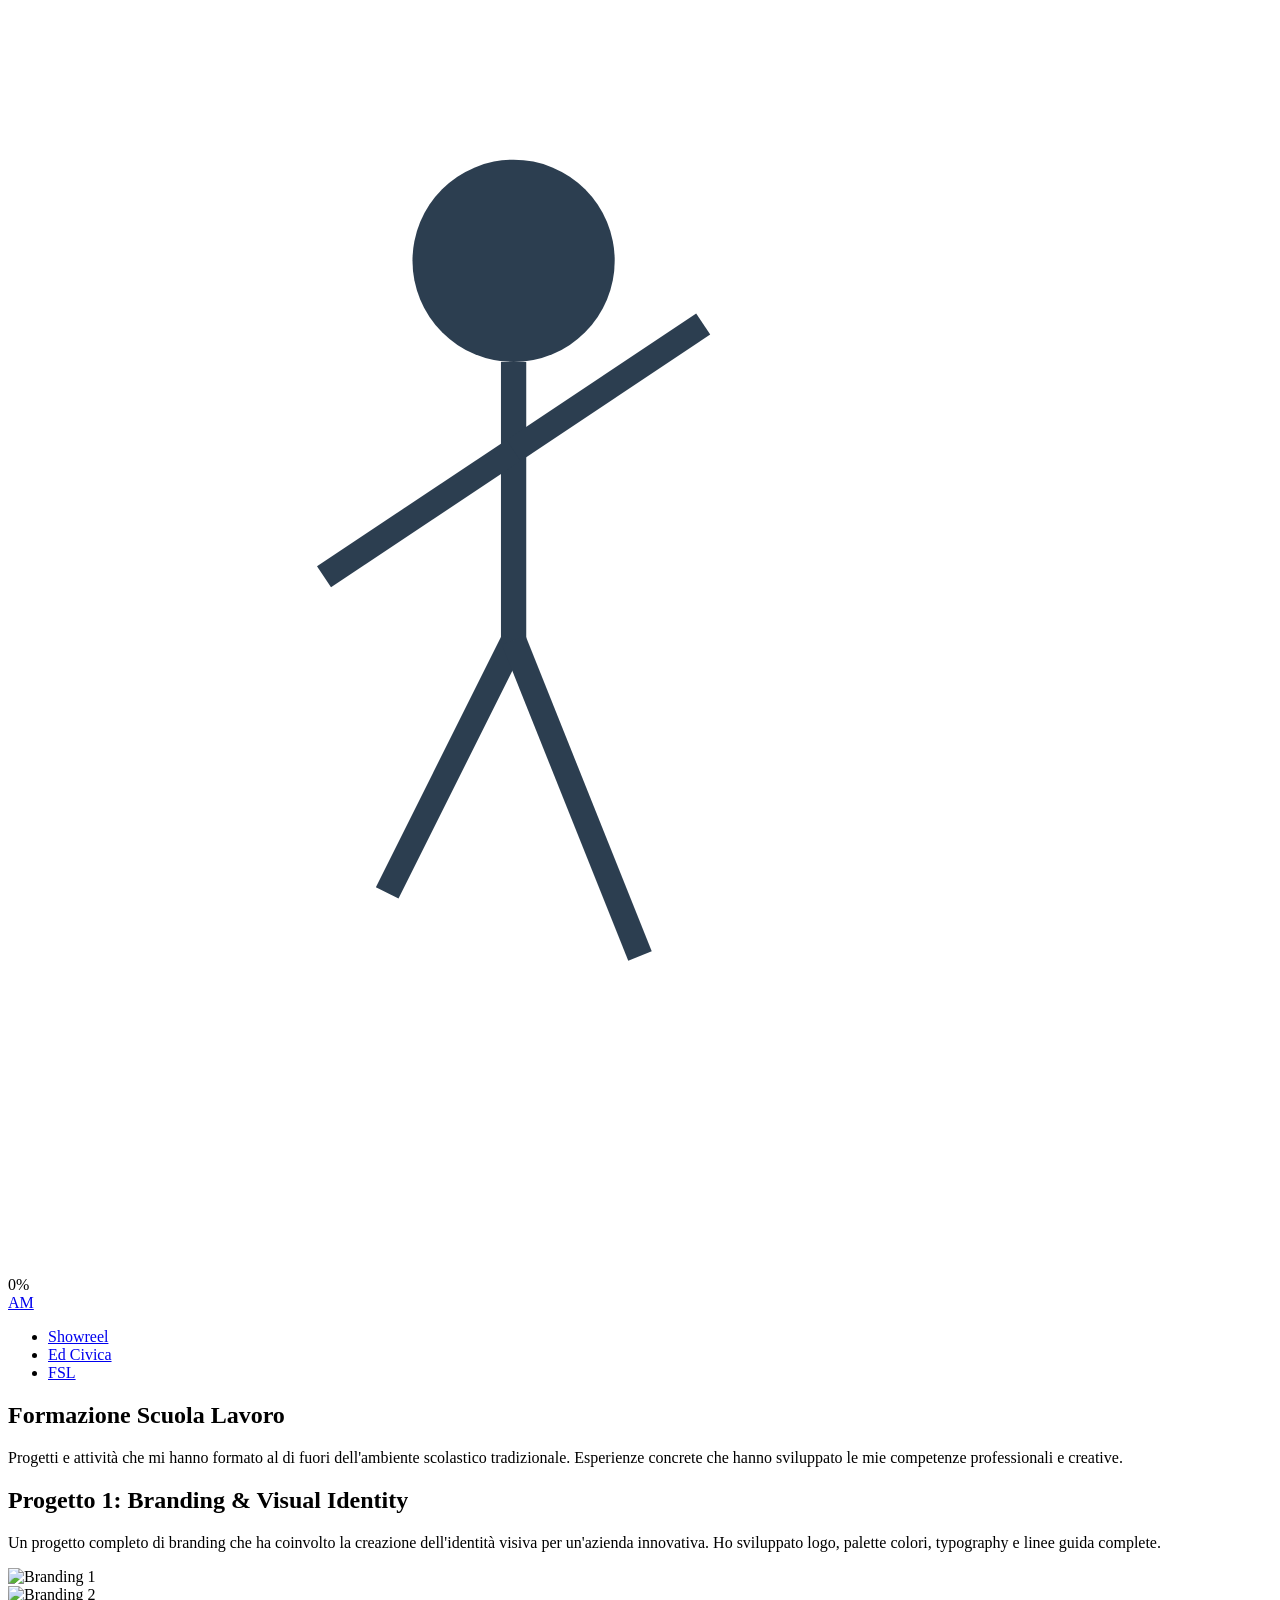
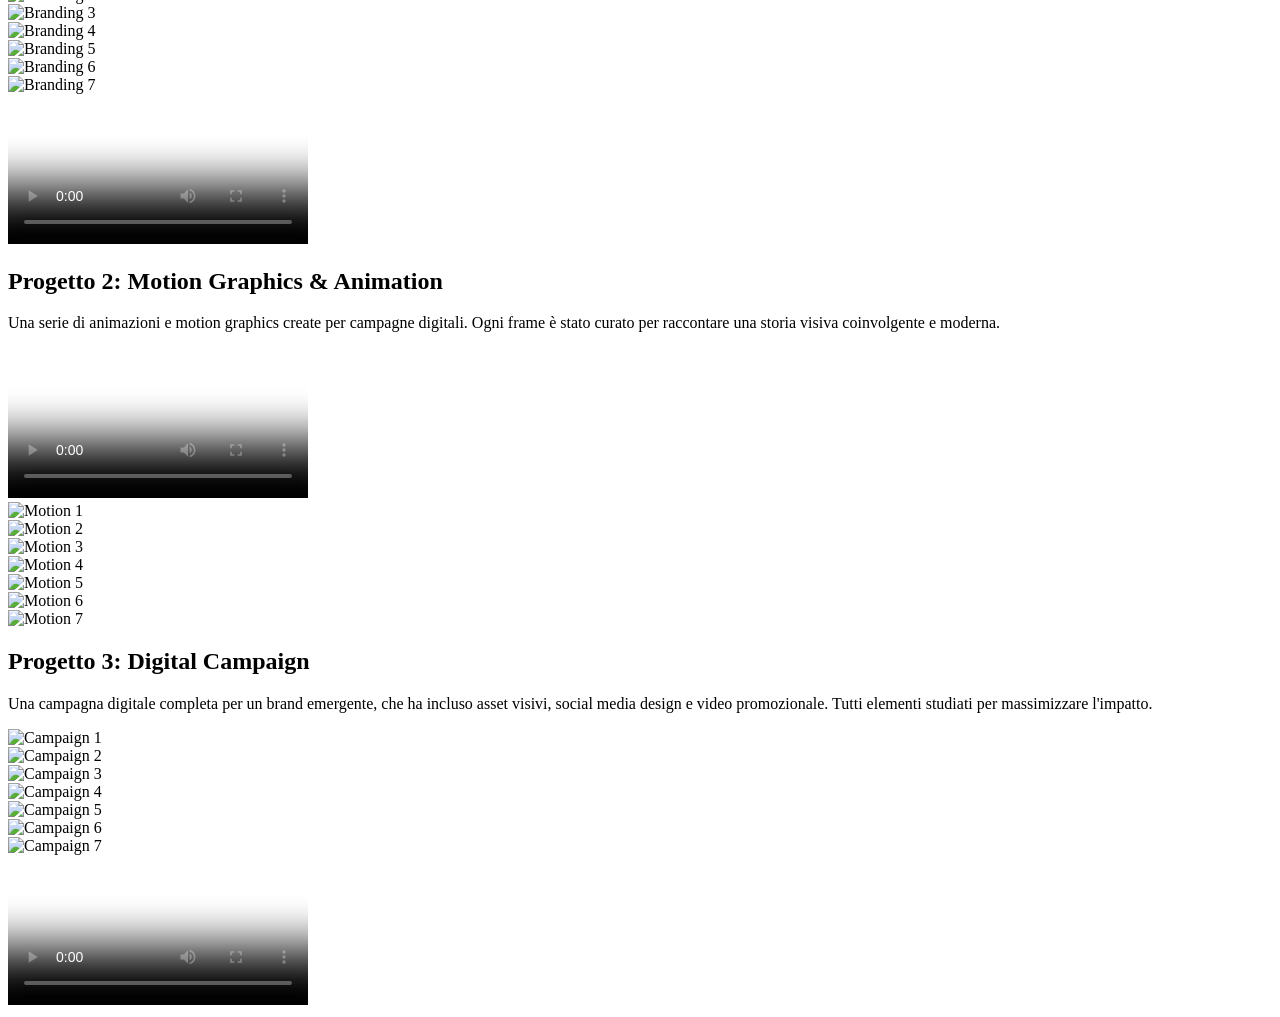
==== fsl.html @ f9231e9f "Create FSL page - fsl.html" ====
<!DOCTYPE html>
<html lang="it">
<head>
    <meta charset="UTF-8">
    <meta name="viewport" content="width=device-width, initial-scale=1.0">
    <title>FSL - Alessandro Massidda</title>
    <link rel="stylesheet" href="style.css">
</head>
<body>
    <!-- Loading Screen -->
    <div class="loading-screen" id="loadingScreen">
        <div class="loading-container">
            <div class="runner">
                <svg viewBox="0 0 100 100" class="runner-svg">
                    <circle cx="40" cy="20" r="8" fill="#2c3e50"/>
                    <line x1="40" y1="28" x2="40" y2="50" stroke="#2c3e50" stroke-width="2"/>
                    <line x1="40" y1="35" x2="25" y2="45" stroke="#2c3e50" stroke-width="2"/>
                    <line x1="40" y1="35" x2="55" y2="25" stroke="#2c3e50" stroke-width="2"/>
                    <line x1="40" y1="50" x2="30" y2="70" stroke="#2c3e50" stroke-width="2"/>
                    <line x1="40" y1="50" x2="50" y2="75" stroke="#2c3e50" stroke-width="2"/>
                </svg>
            </div>
            <div class="loading-text">
                <span class="percentage" id="percentage">0</span>%
            </div>
            <div class="loading-bar">
                <div class="loading-progress" id="loadingProgress"></div>
            </div>
        </div>
    </div>

    <!-- Navigation -->
    <nav class="navbar">
        <div class="nav-container">
            <a href="index.html" class="logo">
                <div class="logo-circle">AM</div>
            </a>
            <ul class="nav-menu">
                <li><a href="portfolio.html" class="nav-link">Showreel</a></li>
                <li><a href="educazione.html" class="nav-link">Ed Civica</a></li>
                <li><a href="fsl.html" class="nav-link active">FSL</a></li>
            </ul>
        </div>
    </nav>

    <!-- FSL Page -->
    <div class="page fsl-page">
        <div class="page-gradient" style="background: linear-gradient(135deg, #e8f4f8 0%, #d4e8f0 100%);"></div>

        <!-- Hero Section -->
        <section class="fsl-hero">
            <h1 class="section-title reveal-text">Formazione Scuola Lavoro</h1>
            <p class="section-subtitle fade-in">
                Progetti e attività che mi hanno formato al di fuori dell'ambiente scolastico tradizionale. 
                Esperienze concrete che hanno sviluppato le mie competenze professionali e creative.
            </p>
        </section>

        <!-- Project 1 -->
        <section class="fsl-project reveal-item">
            <div class="project-header">
                <h2 class="project-title">Progetto 1: Branding & Visual Identity</h2>
                <p class="project-description">
                    Un progetto completo di branding che ha coinvolto la creazione dell'identità visiva per un'azienda innovativa. 
                    Ho sviluppato logo, palette colori, typography e linee guida complete.
                </p>
            </div>
            <div class="project-content">
                <div class="media-gallery">
                    <div class="gallery-item fade-in">
                        <img src="https://via.placeholder.com/400x300" alt="Branding 1">
                    </div>
                    <div class="gallery-item fade-in">
                        <img src="https://via.placeholder.com/400x300" alt="Branding 2">
                    </div>
                    <div class="gallery-item fade-in">
                        <img src="https://via.placeholder.com/400x300" alt="Branding 3">
                    </div>
                    <div class="gallery-item fade-in">
                        <img src="https://via.placeholder.com/400x300" alt="Branding 4">
                    </div>
                    <div class="gallery-item fade-in">
                        <img src="https://via.placeholder.com/400x300" alt="Branding 5">
                    </div>
                    <div class="gallery-item fade-in">
                        <img src="https://via.placeholder.com/400x300" alt="Branding 6">
                    </div>
                    <div class="gallery-item fade-in">
                        <img src="https://via.placeholder.com/400x300" alt="Branding 7">
                    </div>
                </div>
                <div class="video-container slide-up">
                    <video controls poster="https://via.placeholder.com/400x300">
                        <source src="https://via.placeholder.com/video.mp4" type="video/mp4">
                        Il tuo browser non supporta il tag video.
                    </video>
                </div>
            </div>
        </section>

        <!-- Project 2 -->
        <section class="fsl-project reveal-item">
            <div class="project-header">
                <h2 class="project-title">Progetto 2: Motion Graphics & Animation</h2>
                <p class="project-description">
                    Una serie di animazioni e motion graphics create per campagne digitali. 
                    Ogni frame è stato curato per raccontare una storia visiva coinvolgente e moderna.
                </p>
            </div>
            <div class="project-content">
                <div class="video-container slide-up">
                    <video controls poster="https://via.placeholder.com/400x300">
                        <source src="https://via.placeholder.com/video.mp4" type="video/mp4">
                        Il tuo browser non supporta il tag video.
                    </video>
                </div>
                <div class="media-gallery">
                    <div class="gallery-item fade-in">
                        <img src="https://via.placeholder.com/400x300" alt="Motion 1">
                    </div>
                    <div class="gallery-item fade-in">
                        <img src="https://via.placeholder.com/400x300" alt="Motion 2">
                    </div>
                    <div class="gallery-item fade-in">
                        <img src="https://via.placeholder.com/400x300" alt="Motion 3">
                    </div>
                    <div class="gallery-item fade-in">
                        <img src="https://via.placeholder.com/400x300" alt="Motion 4">
                    </div>
                    <div class="gallery-item fade-in">
                        <img src="https://via.placeholder.com/400x300" alt="Motion 5">
                    </div>
                    <div class="gallery-item fade-in">
                        <img src="https://via.placeholder.com/400x300" alt="Motion 6">
                    </div>
                    <div class="gallery-item fade-in">
                        <img src="https://via.placeholder.com/400x300" alt="Motion 7">
                    </div>
                </div>
            </div>
        </section>

        <!-- Project 3 -->
        <section class="fsl-project reveal-item">
            <div class="project-header">
                <h2 class="project-title">Progetto 3: Digital Campaign</h2>
                <p class="project-description">
                    Una campagna digitale completa per un brand emergente, che ha incluso asset visivi, 
                    social media design e video promozionale. Tutti elementi studiati per massimizzare l'impatto.
                </p>
            </div>
            <div class="project-content">
                <div class="media-gallery">
                    <div class="gallery-item fade-in">
                        <img src="https://via.placeholder.com/400x300" alt="Campaign 1">
                    </div>
                    <div class="gallery-item fade-in">
                        <img src="https://via.placeholder.com/400x300" alt="Campaign 2">
                    </div>
                    <div class="gallery-item fade-in">
                        <img src="https://via.placeholder.com/400x300" alt="Campaign 3">
                    </div>
                    <div class="gallery-item fade-in">
                        <img src="https://via.placeholder.com/400x300" alt="Campaign 4">
                    </div>
                    <div class="gallery-item fade-in">
                        <img src="https://via.placeholder.com/400x300" alt="Campaign 5">
                    </div>
                    <div class="gallery-item fade-in">
                        <img src="https://via.placeholder.com/400x300" alt="Campaign 6">
                    </div>
                    <div class="gallery-item fade-in">
                        <img src="https://via.placeholder.com/400x300" alt="Campaign 7">
                    </div>
                </div>
                <div class="video-container slide-up">
                    <video controls poster="https://via.placeholder.com/400x300">
                        <source src="https://via.placeholder.com/video.mp4" type="video/mp4">
                        Il tuo browser non supporta il tag video.
                    </video>
                </div>
            </div>
        </section>
    </div>

    <script src="script.js"></script>
</body>
</html>
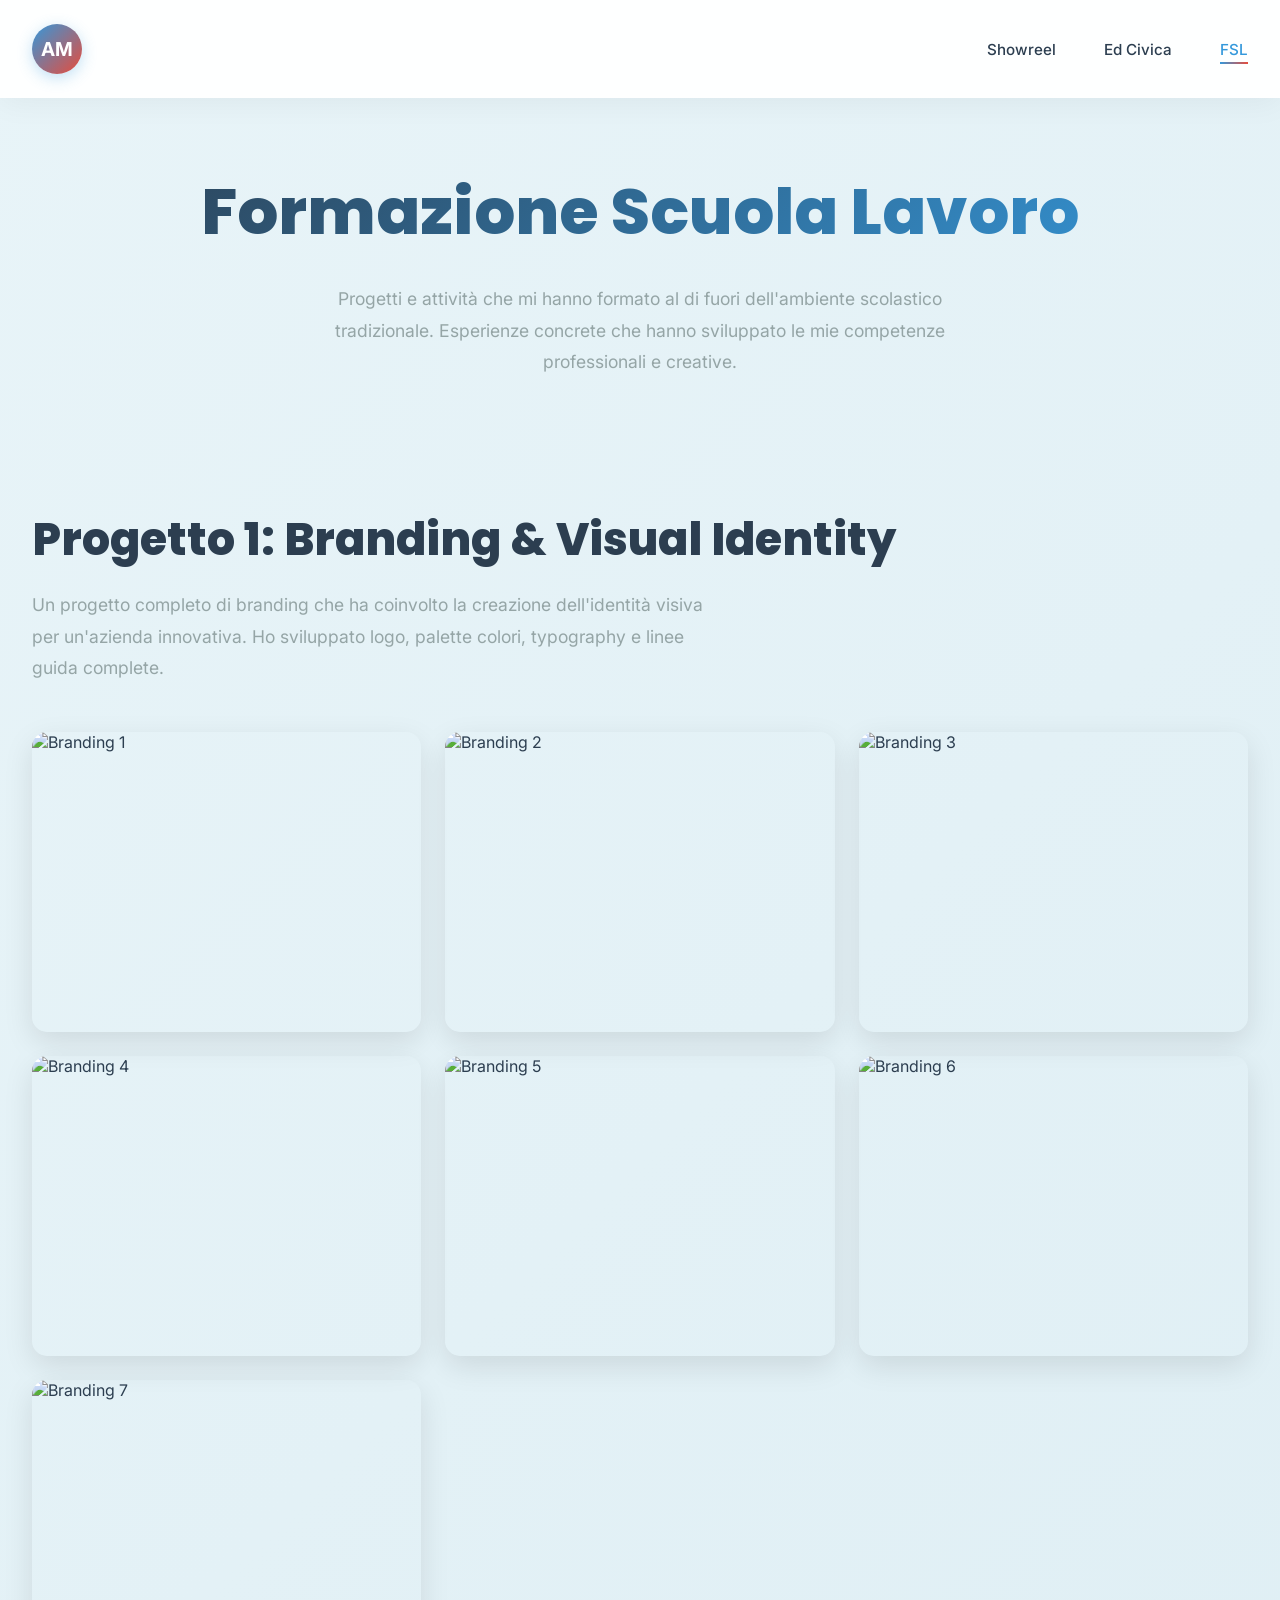
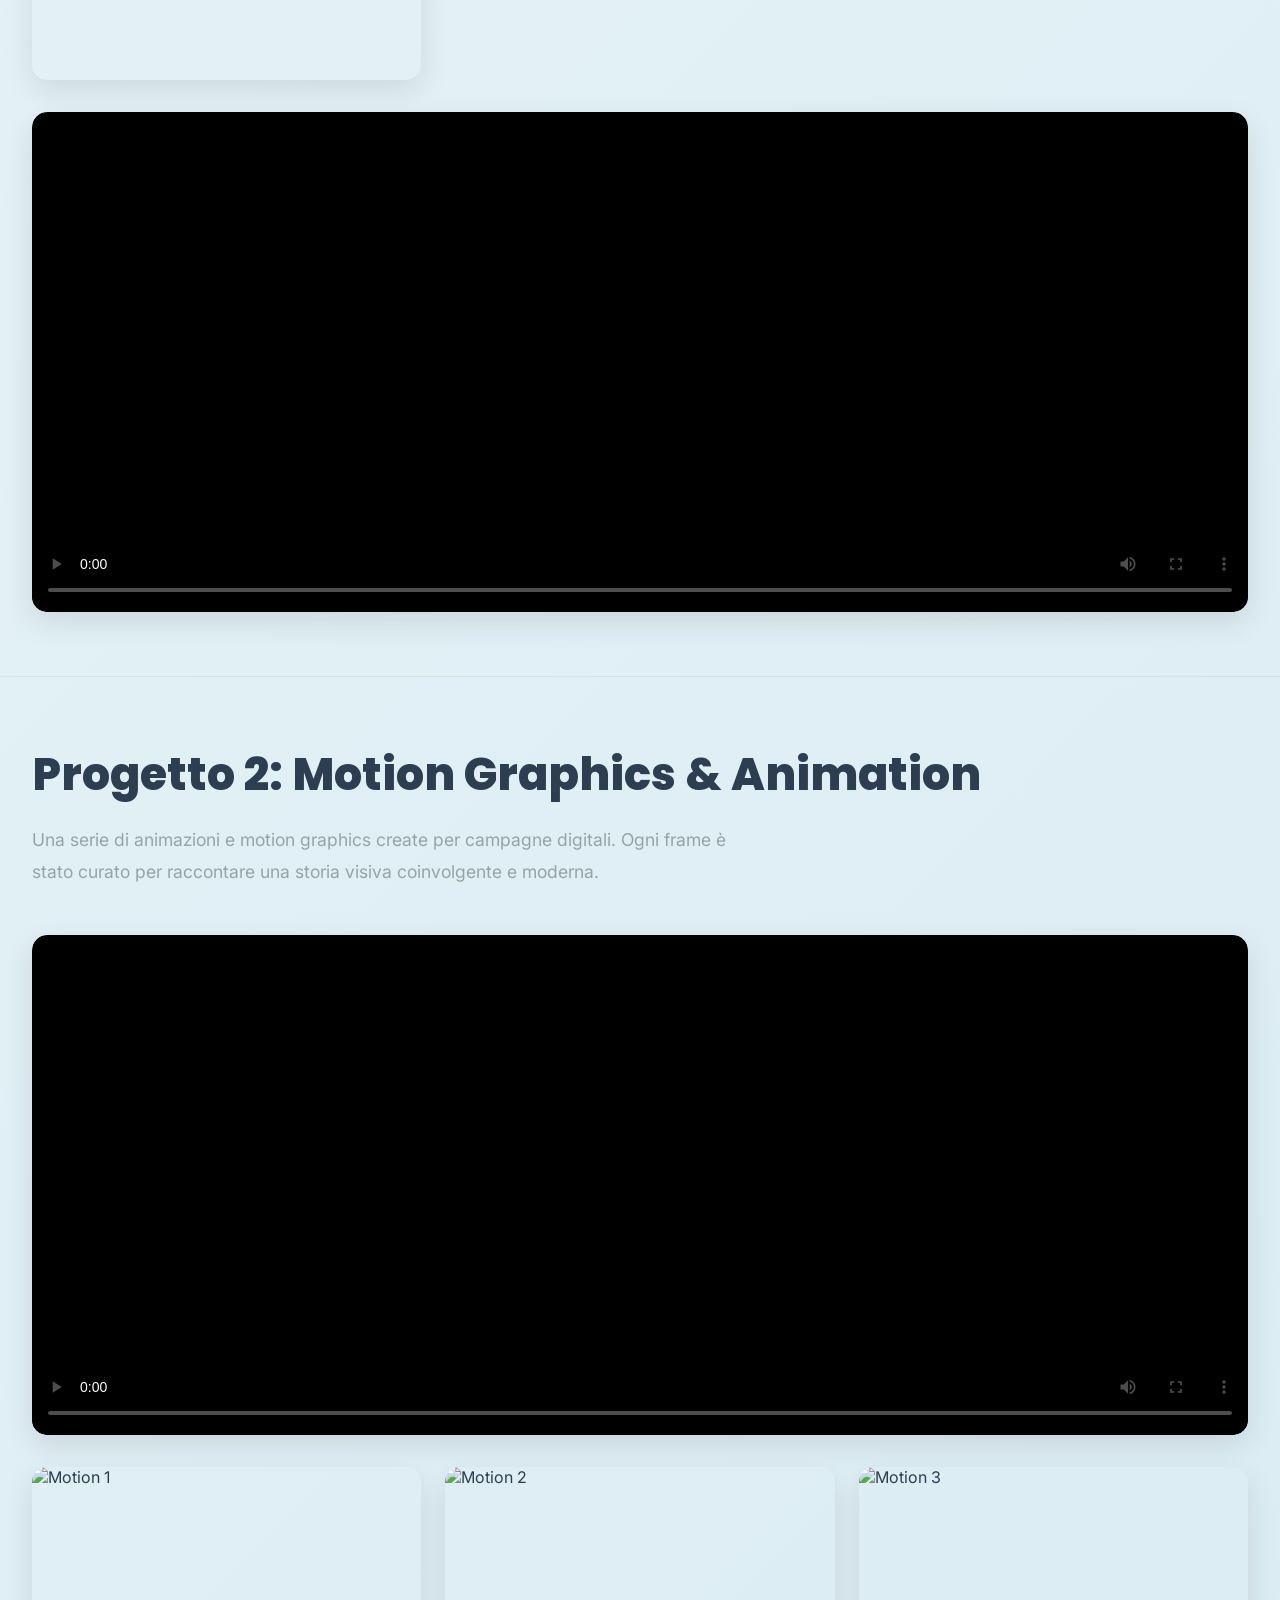
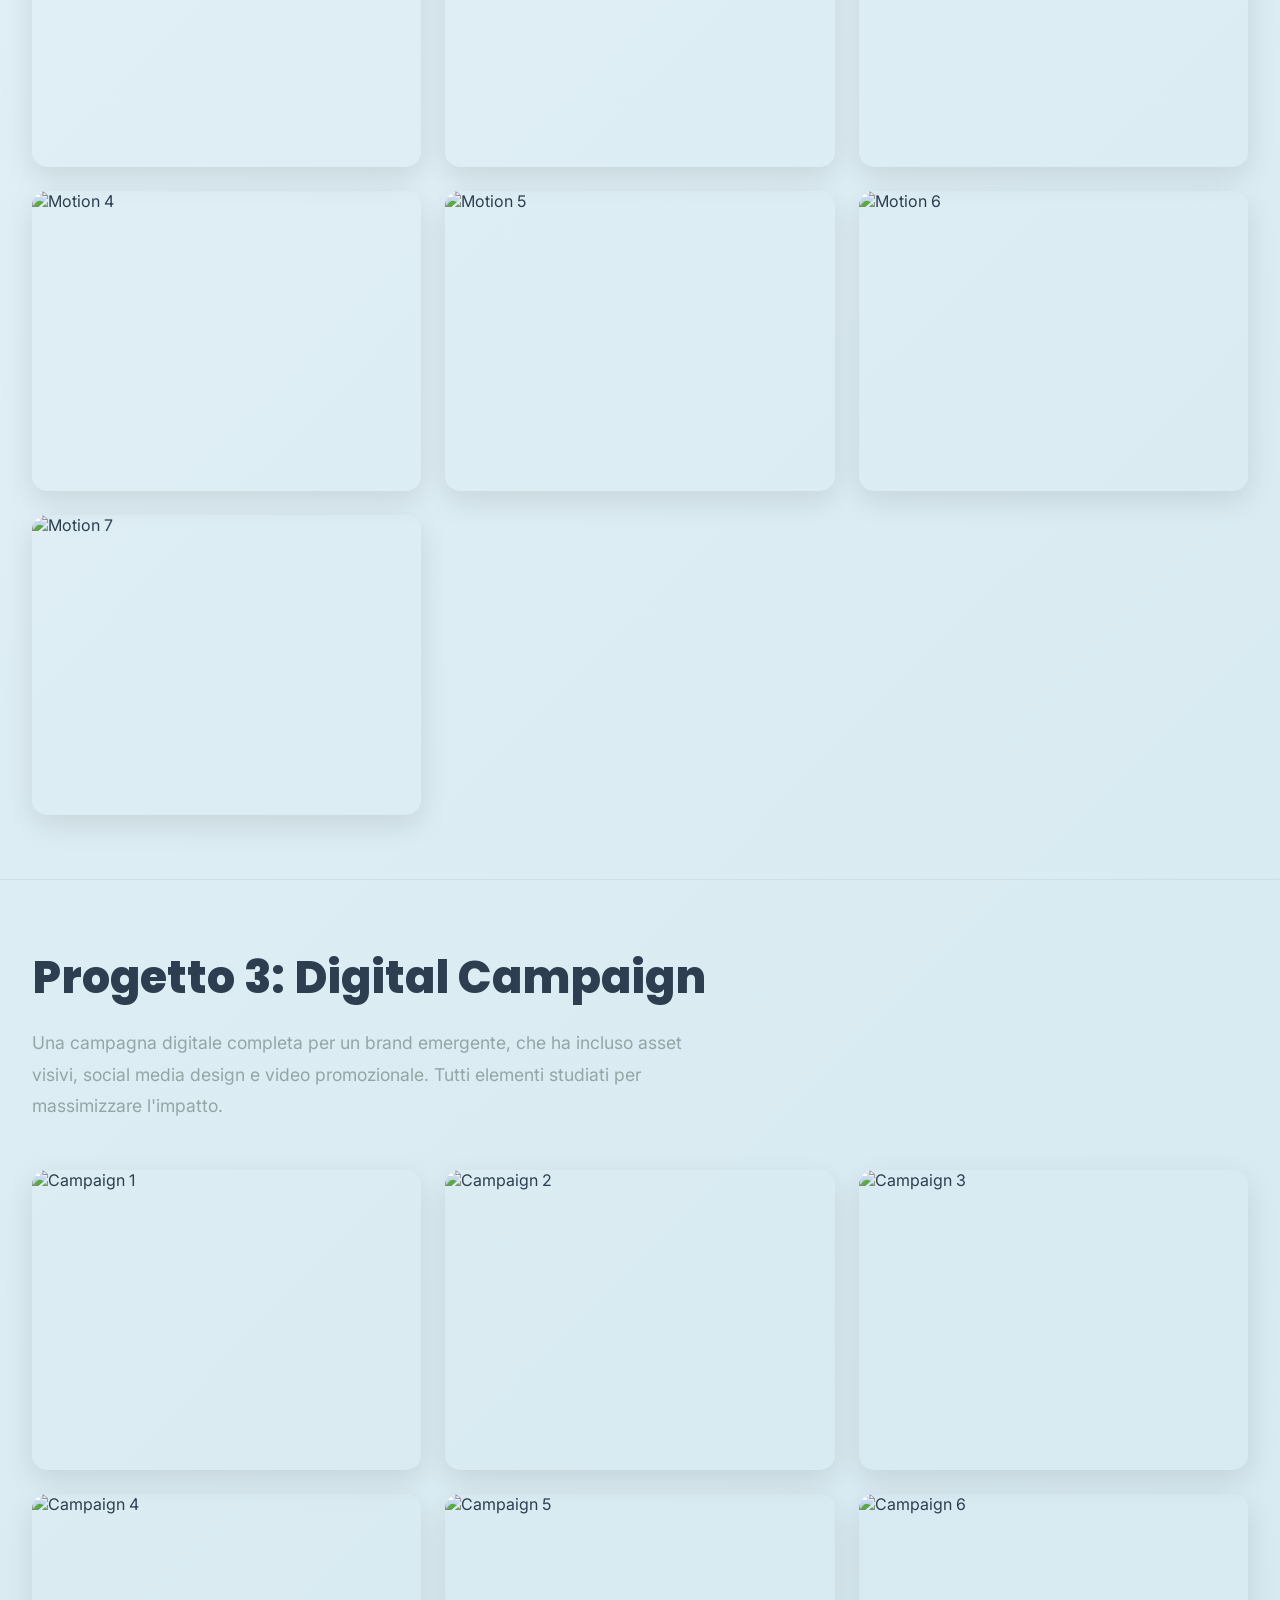
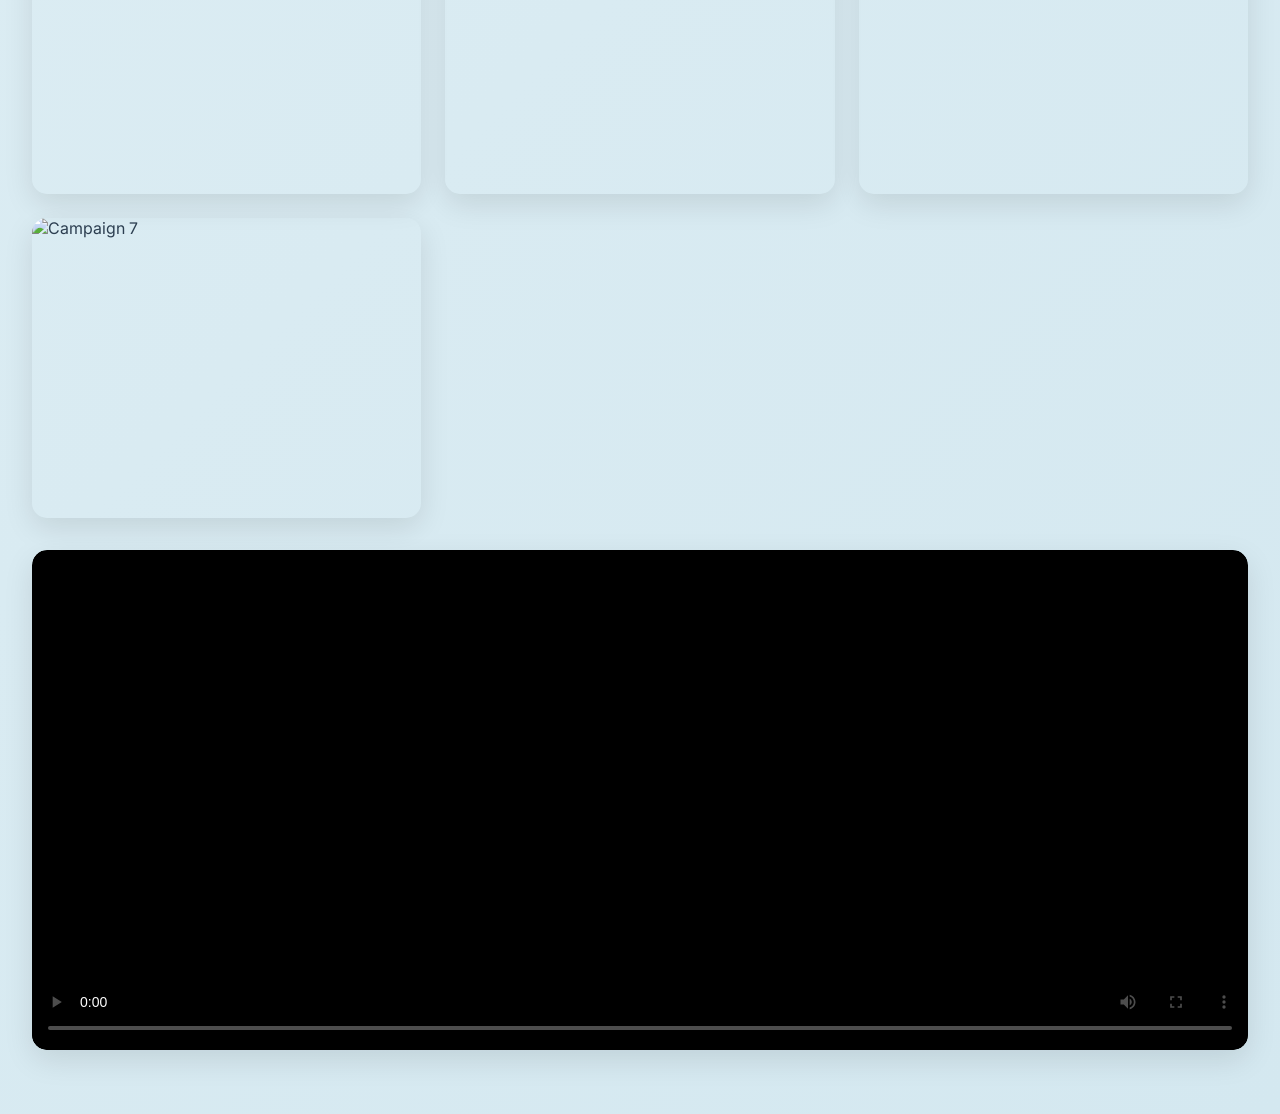
==== commit ec8712c1: "Update fsl.html" ====
--- a/fsl.html
+++ b/fsl.html
@@ -7,29 +7,7 @@
     <link rel="stylesheet" href="style.css">
 </head>
 <body>
-    <!-- Loading Screen -->
-    <div class="loading-screen" id="loadingScreen">
-        <div class="loading-container">
-            <div class="runner">
-                <svg viewBox="0 0 100 100" class="runner-svg">
-                    <circle cx="40" cy="20" r="8" fill="#2c3e50"/>
-                    <line x1="40" y1="28" x2="40" y2="50" stroke="#2c3e50" stroke-width="2"/>
-                    <line x1="40" y1="35" x2="25" y2="45" stroke="#2c3e50" stroke-width="2"/>
-                    <line x1="40" y1="35" x2="55" y2="25" stroke="#2c3e50" stroke-width="2"/>
-                    <line x1="40" y1="50" x2="30" y2="70" stroke="#2c3e50" stroke-width="2"/>
-                    <line x1="40" y1="50" x2="50" y2="75" stroke="#2c3e50" stroke-width="2"/>
-                </svg>
-            </div>
-            <div class="loading-text">
-                <span class="percentage" id="percentage">0</span>%
-            </div>
-            <div class="loading-bar">
-                <div class="loading-progress" id="loadingProgress"></div>
-            </div>
-        </div>
-    </div>
-
-    <!-- Navigation -->
+<!-- Navigation -->
     <nav class="navbar">
         <div class="nav-container">
             <a href="index.html" class="logo">
--- a/style.css
+++ b/style.css
@@ -0,0 +1,1191 @@
+@import url('https://fonts.googleapis.com/css2?family=Inter:wght@100;200;300;400;500;600;700;800;900&family=Poppins:wght@300;400;500;600;700;800;900&display=swap');
+
+* {
+    margin: 0;
+    padding: 0;
+    box-sizing: border-box;
+}
+
+:root {
+    --primary: #2c3e50;
+    --secondary: #e74c3c;
+    --accent: #3498db;
+    --light: #ecf0f1;
+    --dark: #2c3e50;
+    --white: #ffffff;
+    --gray: #95a5a6;
+    --transition: 0.3s cubic-bezier(0.25, 0.46, 0.45, 0.94);
+}
+
+html {
+    scroll-behavior: smooth;
+}
+
+body {
+    font-family: 'Inter', sans-serif;
+    background-color: var(--white);
+    color: var(--dark);
+    overflow-x: hidden;
+}
+
+/* ============================================ LOADING SCREEN ============================================ */
+
+.loading-screen {
+    position: fixed;
+    top: 0;
+    left: 0;
+    width: 100%;
+    height: 100%;
+    background: linear-gradient(135deg, #f5f7fa 0%, #e8ecf1 100%);
+    display: flex;
+    align-items: center;
+    justify-content: center;
+    z-index: 9999;
+    opacity: 1;
+    visibility: visible;
+    transition: opacity 0.6s ease-out, visibility 0.6s ease-out;
+}
+
+.loading-screen.hidden {
+    opacity: 0;
+    visibility: hidden;
+}
+
+.loading-container {
+    display: flex;
+    flex-direction: column;
+    align-items: center;
+    gap: 2rem;
+}
+
+.runner {
+    width: 60px;
+    height: 60px;
+    animation: run 1.2s infinite;
+}
+
+.runner-svg {
+    width: 100%;
+    height: 100%;
+    animation: bounce 0.6s infinite alternate;
+}
+
+@keyframes run {
+    0% {
+        transform: translateX(-20px);
+    }
+    50% {
+        transform: translateX(20px);
+    }
+    100% {
+        transform: translateX(-20px);
+    }
+}
+
+@keyframes bounce {
+    0% {
+        transform: translateY(0);
+    }
+    100% {
+        transform: translateY(-10px);
+    }
+}
+
+.loading-text {
+    font-size: 2.5rem;
+    font-weight: 700;
+    color: var(--primary);
+}
+
+.percentage {
+    font-weight: 900;
+    background: linear-gradient(135deg, var(--accent), var(--secondary));
+    -webkit-background-clip: text;
+    -webkit-text-fill-color: transparent;
+    background-clip: text;
+}
+
+.loading-bar {
+    width: 200px;
+    height: 4px;
+    background: rgba(0, 0, 0, 0.1);
+    border-radius: 10px;
+    overflow: hidden;
+}
+
+.loading-progress {
+    height: 100%;
+    background: linear-gradient(90deg, var(--accent), var(--secondary));
+    border-radius: 10px;
+    width: 0%;
+    transition: width 0.3s ease;
+}
+
+/* ============================================ NAVBAR ============================================ */
+
+.navbar {
+    position: fixed;
+    top: 0;
+    left: 0;
+    right: 0;
+    z-index: 1000;
+    background: rgba(255, 255, 255, 0.95);
+    backdrop-filter: blur(10px);
+    padding: 1.5rem 0;
+    box-shadow: 0 4px 30px rgba(0, 0, 0, 0.05);
+    animation: slideDown 0.6s ease-out;
+}
+
+@keyframes slideDown {
+    from {
+        opacity: 0;
+        transform: translateY(-30px);
+    }
+    to {
+        opacity: 1;
+        transform: translateY(0);
+    }
+}
+
+.nav-container {
+    max-width: 1400px;
+    margin: 0 auto;
+    padding: 0 2rem;
+    display: flex;
+    justify-content: space-between;
+    align-items: center;
+}
+
+.logo {
+    text-decoration: none;
+    display: flex;
+    align-items: center;
+}
+
+.logo-circle {
+    width: 50px;
+    height: 50px;
+    border-radius: 50%;
+    background: linear-gradient(135deg, var(--accent), var(--secondary));
+    display: flex;
+    align-items: center;
+    justify-content: center;
+    color: var(--white);
+    font-weight: 700;
+    font-size: 1.2rem;
+    transition: all var(--transition);
+    box-shadow: 0 4px 15px rgba(52, 152, 219, 0.3);
+}
+
+.logo-circle:hover {
+    transform: scale(1.1);
+    box-shadow: 0 8px 25px rgba(52, 152, 219, 0.4);
+}
+
+.nav-menu {
+    display: flex;
+    list-style: none;
+    gap: 3rem;
+}
+
+.nav-link {
+    text-decoration: none;
+    color: var(--dark);
+    font-weight: 500;
+    font-size: 0.95rem;
+    position: relative;
+    transition: color var(--transition);
+}
+
+.nav-link::after {
+    content: '';
+    position: absolute;
+    bottom: -5px;
+    left: 0;
+    width: 0;
+    height: 2px;
+    background: linear-gradient(90deg, var(--accent), var(--secondary));
+    transition: width var(--transition);
+}
+
+.nav-link:hover::after,
+.nav-link.active::after {
+    width: 100%;
+}
+
+.nav-link.active {
+    color: var(--accent);
+}
+
+/* ============================================ PAGE LAYOUTS ============================================ */
+
+.page {
+    min-height: 100vh;
+    position: relative;
+    padding-top: 100px;
+}
+
+.page-gradient {
+    position: absolute;
+    top: 0;
+    left: 0;
+    right: 0;
+    bottom: 0;
+    z-index: -1;
+}
+
+/* ============================================ HERO SECTION ============================================ */
+
+.hero {
+    height: 100vh;
+    display: flex;
+    align-items: center;
+    justify-content: flex-start;
+    position: relative;
+    overflow: hidden;
+    background-size: cover;
+    background-position: center;
+    margin-top: -100px;
+    padding-top: 100px;
+}
+
+.hero::before {
+    content: '';
+    position: absolute;
+    top: 0;
+    left: 0;
+    right: 0;
+    bottom: 0;
+    background: rgba(255, 255, 255, 0.1);
+    z-index: 1;
+}
+
+.hero-overlay {
+    position: absolute;
+    top: 0;
+    left: 0;
+    right: 0;
+    bottom: 0;
+    background: linear-gradient(135deg, rgba(44, 62, 80, 0.7), rgba(231, 76, 60, 0.5));
+    z-index: 2;
+}
+
+.hero-content {
+    position: relative;
+    z-index: 3;
+    max-width: 1400px;
+    margin: 0 auto;
+    padding: 0 4rem;
+    width: 100%;
+}
+
+.hero-text {
+    max-width: 800px;
+}
+
+.hero-title {
+    font-size: clamp(3rem, 8vw, 6rem);
+    font-weight: 900;
+    color: var(--white);
+    line-height: 1.1;
+    margin-bottom: 2rem;
+    font-family: 'Poppins', sans-serif;
+}
+
+.hero-title .word {
+    display: block;
+    animation: slideInLeft 0.8s ease-out both;
+}
+
+.hero-title .word:nth-child(2) {
+    animation-delay: 0.2s;
+}
+
+@keyframes slideInLeft {
+    from {
+        opacity: 0;
+        transform: translateX(-100px);
+    }
+    to {
+        opacity: 1;
+        transform: translateX(0);
+    }
+}
+
+.hero-description {
+    font-size: 1.2rem;
+    color: rgba(255, 255, 255, 0.95);
+    line-height: 1.8;
+    max-width: 500px;
+    animation: fadeInUp 1s ease-out 0.4s both;
+}
+
+@keyframes fadeInUp {
+    from {
+        opacity: 0;
+        transform: translateY(30px);
+    }
+    to {
+        opacity: 1;
+        transform: translateY(0);
+    }
+}
+
+.scroll-indicator {
+    position: absolute;
+    bottom: 2rem;
+    left: 50%;
+    transform: translateX(-50%);
+    z-index: 5;
+}
+
+.scroll-icon {
+    width: 24px;
+    height: 24px;
+    stroke: var(--white);
+    fill: none;
+    stroke-width: 2;
+    animation: float 2s ease-in-out infinite;
+}
+
+@keyframes float {
+    0%, 100% {
+        transform: translateY(0);
+    }
+    50% {
+        transform: translateY(15px);
+    }
+}
+
+/* ============================================ REVEAL ANIMATIONS ============================================ */
+
+.reveal-text {
+    position: relative;
+    overflow: hidden;
+}
+
+.reveal-text::before {
+    content: '';
+    position: absolute;
+    top: 0;
+    left: -100%;
+    width: 100%;
+    height: 100%;
+    background: linear-gradient(90deg, transparent, rgba(255, 255, 255, 0.3), transparent);
+    animation: reveal-shine 2s infinite;
+}
+
+@keyframes reveal-shine {
+    0% {
+        left: -100%;
+    }
+    100% {
+        left: 100%;
+    }
+}
+
+.fade-in {
+    animation: fadeIn 0.8s ease-out forwards;
+    opacity: 0;
+}
+
+@keyframes fadeIn {
+    from {
+        opacity: 0;
+    }
+    to {
+        opacity: 1;
+    }
+}
+
+.slide-up {
+    animation: slideUp 0.8s ease-out forwards;
+    opacity: 0;
+}
+
+@keyframes slideUp {
+    from {
+        opacity: 0;
+        transform: translateY(30px);
+    }
+    to {
+        opacity: 1;
+        transform: translateY(0);
+    }
+}
+
+.reveal-item {
+    animation: revealItem 0.8s ease-out forwards;
+    opacity: 0;
+}
+
+@keyframes revealItem {
+    from {
+        opacity: 0;
+        transform: translateY(40px) scale(0.95);
+    }
+    to {
+        opacity: 1;
+        transform: translateY(0) scale(1);
+    }
+}
+
+/* ============================================ PORTFOLIO PAGE ============================================ */
+
+.portfolio-hero {
+    max-width: 1400px;
+    margin: 0 auto;
+    padding: 4rem 2rem;
+    text-align: center;
+}
+
+.section-title {
+    font-size: clamp(2.5rem, 6vw, 4rem);
+    font-weight: 800;
+    margin-bottom: 1.5rem;
+    background: linear-gradient(135deg, var(--primary), var(--accent));
+    -webkit-background-clip: text;
+    -webkit-text-fill-color: transparent;
+    background-clip: text;
+    font-family: 'Poppins', sans-serif;
+}
+
+.section-subtitle {
+    font-size: 1.1rem;
+    color: var(--gray);
+    max-width: 700px;
+    margin: 0 auto;
+    line-height: 1.8;
+}
+
+.portfolio-grid {
+    max-width: 1400px;
+    margin: 0 auto;
+    padding: 3rem 2rem;
+    display: grid;
+    grid-template-columns: repeat(auto-fit, minmax(300px, 1fr));
+    gap: 2rem;
+}
+
+.portfolio-item {
+    border-radius: 20px;
+    overflow: hidden;
+    position: relative;
+    height: 350px;
+    box-shadow: 0 10px 40px rgba(0, 0, 0, 0.1);
+    transition: all 0.4s ease;
+    cursor: pointer;
+}
+
+.portfolio-item:hover {
+    transform: translateY(-10px);
+    box-shadow: 0 20px 60px rgba(0, 0, 0, 0.2);
+}
+
+.portfolio-image {
+    width: 100%;
+    height: 100%;
+    position: relative;
+    overflow: hidden;
+}
+
+.portfolio-image img {
+    width: 100%;
+    height: 100%;
+    object-fit: cover;
+    transition: transform 0.5s ease;
+}
+
+.portfolio-item:hover .portfolio-image img {
+    transform: scale(1.1);
+}
+
+.portfolio-overlay {
+    position: absolute;
+    top: 0;
+    left: 0;
+    right: 0;
+    bottom: 0;
+    background: linear-gradient(135deg, rgba(44, 62, 80, 0.8), rgba(52, 152, 219, 0.6));
+    display: flex;
+    align-items: center;
+    justify-content: center;
+    opacity: 0;
+    transition: opacity 0.4s ease;
+}
+
+.portfolio-item:hover .portfolio-overlay {
+    opacity: 1;
+}
+
+.portfolio-overlay h3 {
+    color: var(--white);
+    font-size: 1.5rem;
+    text-align: center;
+    font-family: 'Poppins', sans-serif;
+    font-weight: 700;
+}
+
+/* ============================================ EDUCAZIONE CIVICA PAGE ============================================ */
+
+.educazione-page {
+    background: linear-gradient(135deg, #fef3e2 0%, #f8e8d6 100%);
+}
+
+.edu-hero {
+    max-width: 1400px;
+    margin: 0 auto;
+    padding: 4rem 2rem;
+    text-align: center;
+}
+
+.edu-title {
+    font-size: clamp(2.8rem, 7vw, 4.5rem);
+    font-weight: 900;
+    color: #c0392b;
+    margin-bottom: 1rem;
+    font-family: 'Poppins', sans-serif;
+}
+
+.edu-subtitle {
+    font-size: 1.3rem;
+    color: #8b4513;
+    font-weight: 600;
+    margin-bottom: 1.5rem;
+}
+
+.edu-intro {
+    font-size: 1.1rem;
+    color: #5a4a42;
+    max-width: 700px;
+    margin: 0 auto;
+    line-height: 1.8;
+}
+
+.edu-section {
+    max-width: 1400px;
+    margin: 0 auto;
+    padding: 3rem 2rem;
+}
+
+.edu-section-title {
+    font-size: clamp(2rem, 5vw, 3.5rem);
+    font-weight: 800;
+    color: #c0392b;
+    margin-bottom: 2rem;
+    font-family: 'Poppins', sans-serif;
+    position: relative;
+    padding-bottom: 1rem;
+}
+
+.edu-section-title::after {
+    content: '';
+    position: absolute;
+    bottom: 0;
+    left: 0;
+    width: 80px;
+    height: 4px;
+    background: linear-gradient(90deg, #e74c3c, #e67e22);
+    border-radius: 2px;
+}
+
+.edu-content {
+    background: rgba(255, 255, 255, 0.8);
+    padding: 2rem;
+    border-radius: 15px;
+    margin-bottom: 2rem;
+}
+
+.edu-definition {
+    font-size: 1.2rem;
+    line-height: 1.8;
+    color: var(--dark);
+    margin-bottom: 2rem;
+}
+
+.bold-text {
+    font-weight: 700;
+    color: #c0392b;
+}
+
+.edu-facts {
+    display: grid;
+    grid-template-columns: repeat(auto-fit, minmax(250px, 1fr));
+    gap: 1.5rem;
+}
+
+.fact-item {
+    display: flex;
+    align-items: center;
+    gap: 1rem;
+    padding: 1rem;
+    background: linear-gradient(135deg, rgba(231, 76, 60, 0.1), rgba(230, 126, 34, 0.1));
+    border-radius: 10px;
+}
+
+.fact-icon {
+    font-size: 2rem;
+}
+
+.fact-item p {
+    color: var(--dark);
+    line-height: 1.6;
+}
+
+.decibel-table {
+    background: rgba(255, 255, 255, 0.9);
+    padding: 2rem;
+    border-radius: 15px;
+    margin: 2rem 0;
+    overflow-x: auto;
+}
+
+.decibel-table h3 {
+    font-size: 1.5rem;
+    color: #c0392b;
+    margin-bottom: 1.5rem;
+    font-family: 'Poppins', sans-serif;
+}
+
+table {
+    width: 100%;
+    border-collapse: collapse;
+}
+
+table th,
+table td {
+    padding: 1.2rem;
+    text-align: left;
+    border-bottom: 2px solid rgba(192, 57, 43, 0.2);
+}
+
+table th {
+    background: linear-gradient(135deg, rgba(192, 57, 43, 0.1), rgba(230, 126, 34, 0.1));
+    font-weight: 700;
+    color: #c0392b;
+}
+
+table tr:hover {
+    background: rgba(192, 57, 43, 0.05);
+}
+
+.edu-note {
+    background: linear-gradient(135deg, rgba(231, 76, 60, 0.1), rgba(230, 126, 34, 0.1));
+    padding: 1.5rem;
+    border-left: 4px solid #e74c3c;
+    border-radius: 10px;
+    color: var(--dark);
+    font-size: 1rem;
+    margin: 2rem 0;
+}
+
+.timeline {
+    display: grid;
+    grid-template-columns: repeat(auto-fit, minmax(200px, 1fr));
+    gap: 2rem;
+    margin: 2rem 0;
+}
+
+.timeline-item {
+    position: relative;
+    padding-left: 2rem;
+}
+
+.timeline-dot {
+    position: absolute;
+    left: -1.5rem;
+    top: 0;
+    width: 1rem;
+    height: 1rem;
+    background: linear-gradient(135deg, #e74c3c, #e67e22);
+    border-radius: 50%;
+    box-shadow: 0 0 0 4px rgba(231, 76, 60, 0.2);
+}
+
+.timeline-content h3 {
+    color: #c0392b;
+    font-weight: 700;
+    margin-bottom: 0.5rem;
+}
+
+.timeline-content p {
+    color: var(--gray);
+    font-size: 0.95rem;
+}
+
+.causes-grid {
+    display: grid;
+    grid-template-columns: repeat(auto-fit, minmax(200px, 1fr));
+    gap: 1.5rem;
+    margin: 2rem 0;
+}
+
+.cause-card {
+    background: rgba(255, 255, 255, 0.8);
+    padding: 2rem;
+    border-radius: 15px;
+    text-align: center;
+    transition: all 0.4s ease;
+    border: 2px solid transparent;
+    cursor: pointer;
+}
+
+.cause-card:hover {
+    border-color: #e74c3c;
+    transform: translateY(-10px);
+    box-shadow: 0 10px 30px rgba(231, 76, 60, 0.2);
+}
+
+.cause-icon {
+    font-size: 3rem;
+    margin-bottom: 1rem;
+    display: block;
+}
+
+.cause-card h3 {
+    color: #c0392b;
+    font-weight: 700;
+    margin-bottom: 0.5rem;
+    font-family: 'Poppins', sans-serif;
+}
+
+.cause-card p {
+    color: var(--gray);
+    font-size: 0.95rem;
+}
+
+.health-effects {
+    display: grid;
+    grid-template-columns: repeat(auto-fit, minmax(250px, 1fr));
+    gap: 2rem;
+    margin: 2rem 0;
+}
+
+.effect-column {
+    background: rgba(255, 255, 255, 0.8);
+    padding: 2rem;
+    border-radius: 15px;
+    border-left: 4px solid #e74c3c;
+}
+
+.effect-column h3 {
+    color: #c0392b;
+    margin-bottom: 1.5rem;
+    font-weight: 700;
+    font-family: 'Poppins', sans-serif;
+}
+
+.effect-column ul {
+    list-style: none;
+}
+
+.effect-column li {
+    padding: 0.8rem 0;
+    color: var(--dark);
+    position: relative;
+    padding-left: 1.5rem;
+    line-height: 1.6;
+}
+
+.effect-column li::before {
+    content: '✓';
+    position: absolute;
+    left: 0;
+    color: #e74c3c;
+    font-weight: 700;
+}
+
+.strong-quote {
+    background: linear-gradient(135deg, rgba(231, 76, 60, 0.15), rgba(230, 126, 34, 0.15));
+    padding: 2rem;
+    border-radius: 15px;
+    text-align: center;
+    border: 2px solid #e74c3c;
+    margin: 2rem 0;
+}
+
+.strong-quote p {
+    color: #c0392b;
+    font-size: 1.2rem;
+    line-height: 1.8;
+    font-weight: 600;
+}
+
+.strong-quote p:first-child {
+    font-weight: 800;
+    font-size: 1.4rem;
+    margin-bottom: 1rem;
+}
+
+.data-container {
+    display: grid;
+    grid-template-columns: repeat(auto-fit, minmax(200px, 1fr));
+    gap: 1.5rem;
+    margin: 2rem 0;
+}
+
+.data-stat {
+    background: linear-gradient(135deg, rgba(231, 76, 60, 0.1), rgba(230, 126, 34, 0.1));
+    padding: 2rem;
+    border-radius: 15px;
+    text-align: center;
+    border-top: 4px solid #e74c3c;
+}
+
+.data-stat h3 {
+    font-size: 2rem;
+    color: #c0392b;
+    font-weight: 800;
+    margin-bottom: 0.5rem;
+    font-family: 'Poppins', sans-serif;
+}
+
+.data-stat p {
+    color: var(--dark);
+    font-size: 0.95rem;
+    line-height: 1.6;
+}
+
+.constitution-box,
+.agenda-box {
+    background: rgba(255, 255, 255, 0.8);
+    padding: 2rem;
+    border-radius: 15px;
+    margin: 2rem 0;
+    border-left: 4px solid #e74c3c;
+}
+
+.constitution-box h3,
+.agenda-box h3 {
+    color: #c0392b;
+    font-weight: 700;
+    margin-bottom: 1rem;
+    font-family: 'Poppins', sans-serif;
+}
+
+.constitution-box p,
+.agenda-box p {
+    color: var(--dark);
+    margin-bottom: 0.5rem;
+}
+
+.constitution-box ul {
+    list-style: none;
+    margin-top: 1rem;
+}
+
+.constitution-box li {
+    padding: 0.5rem 0;
+    color: var(--dark);
+    position: relative;
+    padding-left: 1.5rem;
+}
+
+.constitution-box li::before {
+    content: '●';
+    position: absolute;
+    left: 0;
+    color: #e74c3c;
+}
+
+.agenda-goals {
+    display: grid;
+    grid-template-columns: repeat(2, 1fr);
+    gap: 1rem;
+    margin-top: 1rem;
+}
+
+.agenda-goals div {
+    background: linear-gradient(135deg, rgba(231, 76, 60, 0.1), rgba(230, 126, 34, 0.1));
+    padding: 1.5rem;
+    border-radius: 10px;
+    text-align: center;
+}
+
+.agenda-goals strong {
+    display: block;
+    font-size: 1.3rem;
+    color: #c0392b;
+    margin-bottom: 0.5rem;
+}
+
+.agenda-goals p {
+    color: var(--dark);
+    font-size: 0.9rem;
+}
+
+.world-comparison {
+    background: rgba(255, 255, 255, 0.8);
+    padding: 2rem;
+    border-radius: 15px;
+    overflow-x: auto;
+}
+
+.curiosity-box {
+    background: rgba(255, 255, 255, 0.8);
+    padding: 2rem;
+    border-radius: 15px;
+    border-left: 4px solid #e74c3c;
+    margin: 2rem 0;
+}
+
+.curiosity-box p {
+    color: var(--dark);
+    font-size: 1rem;
+    line-height: 1.8;
+    margin-bottom: 1rem;
+}
+
+.solutions-grid {
+    display: grid;
+    grid-template-columns: repeat(auto-fit, minmax(150px, 1fr));
+    gap: 1.5rem;
+    margin: 2rem 0;
+}
+
+.solution-item {
+    background: rgba(255, 255, 255, 0.8);
+    padding: 1.5rem;
+    border-radius: 15px;
+    text-align: center;
+    border: 2px solid transparent;
+    transition: all 0.4s ease;
+    cursor: pointer;
+}
+
+.solution-item:hover {
+    border-color: #e74c3c;
+    transform: translateY(-5px);
+    box-shadow: 0 8px 20px rgba(231, 76, 60, 0.15);
+}
+
+.solution-item {
+    color: var(--dark);
+    font-weight: 600;
+    font-size: 1rem;
+}
+
+.edu-conclusion {
+    text-align: center;
+    padding: 4rem 2rem;
+    background: rgba(255, 255, 255, 0.8);
+    border-radius: 15px;
+    margin: 2rem 0;
+}
+
+.final-quote {
+    font-size: 1.5rem;
+    color: #c0392b;
+    font-weight: 700;
+    line-height: 1.8;
+    font-family: 'Poppins', sans-serif;
+}
+
+/* ============================================ FSL PAGE ============================================ */
+
+.fsl-page {
+    background: linear-gradient(135deg, #e8f4f8 0%, #d4e8f0 100%);
+}
+
+.fsl-hero {
+    max-width: 1400px;
+    margin: 0 auto;
+    padding: 4rem 2rem;
+    text-align: center;
+}
+
+.fsl-project {
+    max-width: 1400px;
+    margin: 0 auto;
+    padding: 4rem 2rem;
+    border-bottom: 1px solid rgba(0, 0, 0, 0.05);
+}
+
+.fsl-project:last-child {
+    border-bottom: none;
+}
+
+.project-header {
+    margin-bottom: 3rem;
+}
+
+.project-title {
+    font-size: clamp(1.8rem, 4vw, 2.8rem);
+    font-weight: 800;
+    color: var(--primary);
+    margin-bottom: 1rem;
+    font-family: 'Poppins', sans-serif;
+}
+
+.project-description {
+    font-size: 1.1rem;
+    color: var(--gray);
+    max-width: 700px;
+    line-height: 1.8;
+}
+
+.project-content {
+    display: flex;
+    flex-direction: column;
+    gap: 2rem;
+}
+
+.media-gallery {
+    display: grid;
+    grid-template-columns: repeat(auto-fit, minmax(300px, 1fr));
+    gap: 1.5rem;
+}
+
+.gallery-item {
+    border-radius: 15px;
+    overflow: hidden;
+    box-shadow: 0 10px 30px rgba(0, 0, 0, 0.1);
+    transition: all 0.4s ease;
+    cursor: pointer;
+    height: 300px;
+}
+
+.gallery-item:hover {
+    transform: translateY(-10px);
+    box-shadow: 0 20px 50px rgba(0, 0, 0, 0.15);
+}
+
+.gallery-item img {
+    width: 100%;
+    height: 100%;
+    object-fit: cover;
+    transition: transform 0.4s ease;
+}
+
+.gallery-item:hover img {
+    transform: scale(1.05);
+}
+
+.video-container {
+    border-radius: 15px;
+    overflow: hidden;
+    box-shadow: 0 10px 30px rgba(0, 0, 0, 0.1);
+}
+
+.video-container video {
+    width: 100%;
+    max-height: 500px;
+    display: block;
+    background: #000;
+    border-radius: 15px;
+}
+
+/* ============================================ RESPONSIVE ============================================ */
+
+@media (max-width: 768px) {
+    .nav-menu {
+        gap: 1.5rem;
+    }
+
+    .nav-link {
+        font-size: 0.85rem;
+    }
+
+    .hero-title {
+        font-size: 2.5rem;
+    }
+
+    .hero-description {
+        font-size: 1rem;
+    }
+
+    .portfolio-grid {
+        grid-template-columns: 1fr;
+    }
+
+    .portfolio-item {
+        height: 250px;
+    }
+
+    .edu-title {
+        font-size: 2rem;
+    }
+
+    .edu-section-title {
+        font-size: 1.8rem;
+    }
+
+    .causes-grid,
+    .timeline {
+        grid-template-columns: 1fr;
+    }
+
+    .health-effects {
+        grid-template-columns: 1fr;
+    }
+
+    .media-gallery {
+        grid-template-columns: 1fr;
+    }
+
+    .gallery-item {
+        height: 250px;
+    }
+}
+
+@media (max-width: 480px) {
+    .nav-container {
+        padding: 0 1rem;
+    }
+
+    .nav-menu {
+        gap: 1rem;
+    }
+
+    .nav-link {
+        font-size: 0.75rem;
+    }
+
+    .logo-circle {
+        width: 40px;
+        height: 40px;
+        font-size: 1rem;
+    }
+
+    .hero {
+        padding: 2rem;
+    }
+
+    .hero-title {
+        font-size: 1.8rem;
+    }
+
+    .hero-description {
+        font-size: 0.9rem;
+    }
+
+    .hero-content {
+        padding: 0 1rem;
+    }
+
+    .section-title {
+        font-size: 1.8rem;
+    }
+
+    .portfolio-grid {
+        padding: 1.5rem 1rem;
+    }
+
+    .edu-section {
+        padding: 1.5rem 1rem;
+    }
+
+    .data-container,
+    .solutions-grid {
+        grid-template-columns: 1fr;
+    }
+
+    table {
+        font-size: 0.85rem;
+    }
+
+    table th,
+    table td {
+        padding: 0.8rem;
+    }
+}
